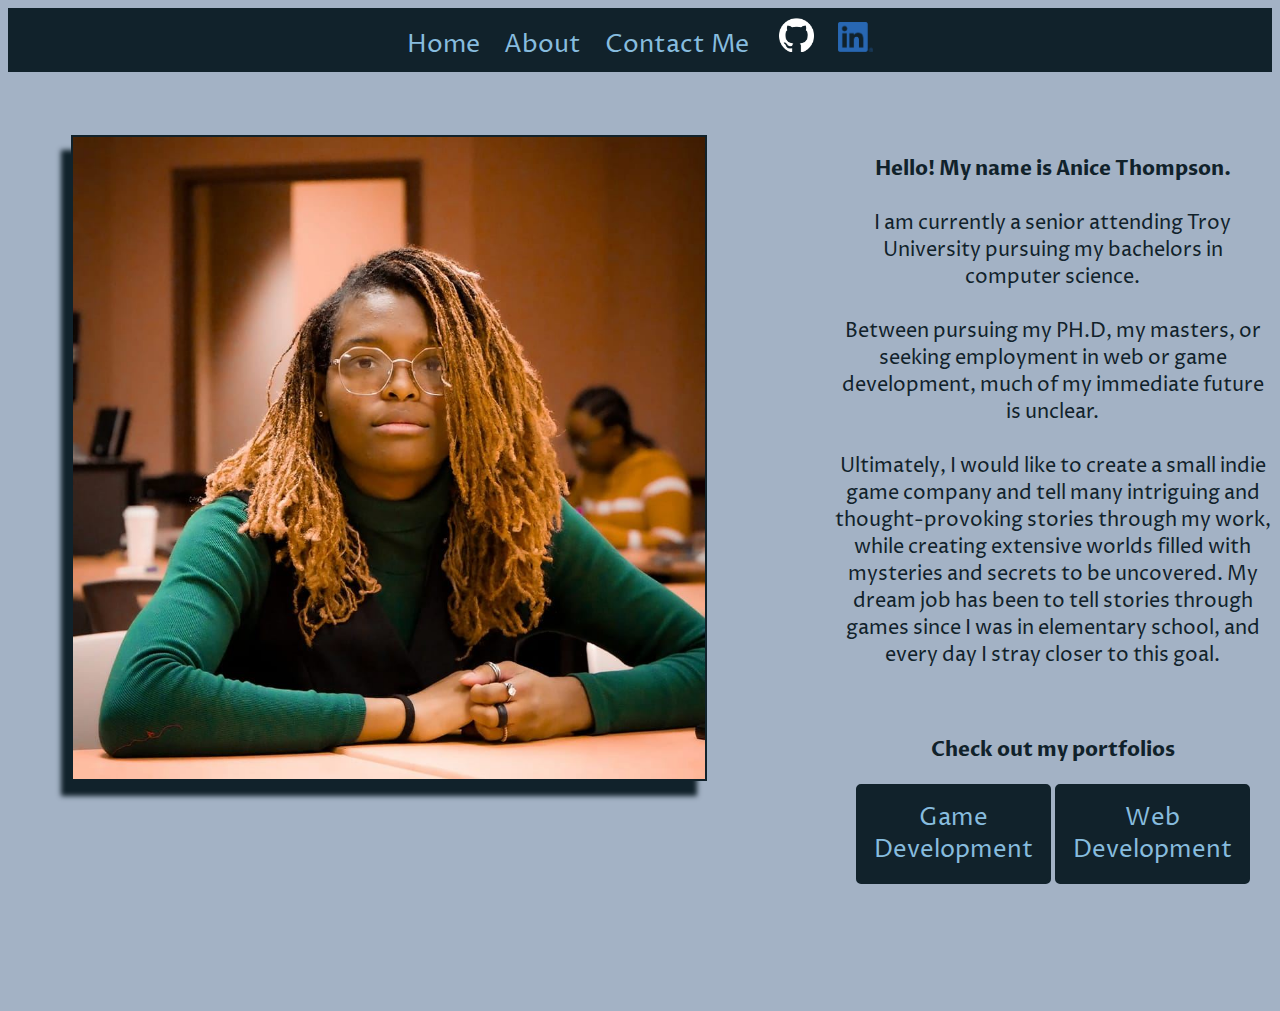
==== Navigation Pages/About.html @ 6ebdf3ed "Update About.html" ====
<!doctype html>

<html lang="en">
  <head>
    <meta charset="utf-8" name="viewport" content="width=device-width, initial-scale=1">

    <title>AniceThompson | About</title>

    <link rel="stylesheet" href="../styles.css">

  </head>
  
  <body style="overflow:hidden;">
    <div class = "nav" id= "hov">
      <a href= "../index.html">Home</a>
      <a href= "./About.html">About</a>
      <a href = mailto:"thompson.k.anice@gmail.com">Contact Me&nbsp; </a>
      <a href ="https://github.com/AnikThom"><img src="../Images/github-mark-white.png" class="contacts"/></a>
      <a href ="https://www.linkedin.com/in/anicethompson/"><img src="../Images/LI-In-Bug.png" class="contacts"/></a>
    </div>
    <div class="imgdisplay">
      <img src="../Images/Me.jpg" class="imgfloat img" style="height:5%;"/>
      <div style ="text-align:right;">
        <div class= "desc">
          <p style=>
            <b>Hello! My name is Anice Thompson.</b><br><br>
            I am currently a senior attending Troy University 
            pursuing my bachelors in computer science.<br><br>
            Between pursuing my PH.D, my masters, or seeking employment in web or game development,
            much of my immediate future is unclear.<br><br>
            Ultimately, I would like to create a small indie game company and tell many intriguing and thought-provoking stories through my work,
            while creating extensive worlds filled with mysteries and secrets to be uncovered.
            My dream job has been to tell stories through games since I was in elementary school,
            and every day I stray closer to this goal.
          </p><br>
          <p><b>Check out my portfolios</b></p>
          <a href= "https://anikthom.github.io/GDD-portfolio/"><button class= "btn">Game<br>Development</button></a>
          <a href= "./Websites.html"><button class= "btn">Web<br>Development</button></a>
        </div>
      </div>
    </div>
    
  </body>
  
</html>
---- styles.css ----
@import url('https://fonts.googleapis.com/css2?family=Courier+Prime:ital,wght@0,400;0,700;1,400;1,700&display=swap');
@import url('https://fonts.googleapis.com/css2?family=Proza+Libre:ital,wght@0,400;0,500;0,600;0,700;0,800;1,400;1,500;1,600;1,700;1,800&display=swap');

@media (min-width:320px)  { /* smartphones, iPhone, portrait 480x320 phones */ }
@media (min-width:481px)  { /* portrait e-readers (Nook/Kindle), smaller tablets @ 600 or @ 640 wide. */ }
@media (min-width:641px)  { /* portrait tablets, portrait iPad, landscape e-readers, landscape 800x480 or 854x480 phones */ }
@media (min-width:961px)  { /* tablet, landscape iPad, lo-res laptops ands desktops */ }
@media (min-width:1025px) { /* big landscape tablets, laptops, and desktops */ }
@media (min-width:1281px) { /* hi-res laptops and desktops */ }

body{
  font-family: "Proza Libre", sans-serif;
  font-weight: 400;
  font-style: normal;
  font-size: 20px;
  color: #11222B;
  background-color: #A3B2C5;
}

a{
  text-decoration: none;
  text-align: center;
  color: #2D4654;
}

a:hover{
  color: #0d1b22;
}

.nav{
  background-color: #11222B;
  text-align: center;
}

.nav a{
  text-decoration: none;
  padding: 10px 10px;
  font-size: 25px;
  color: #87BCDE;
  display: inline-block;
  cursor: pointer;
}

#hov a:hover{
  color: #b0dcf8;
}

.centerimg{
  text-align: center;
  display: block;
}

.heroimg{
  top: 20%;
  right: 0;
  position: absolute;
}

.display{
  position: relative;
  margin-left: 100px;
}

.displaycont{
  display: inline-block;
}

.contacts{
  text-align: right;
  white-space: nowrap;
  display: inline-block;
  color: white;
  width: 35px;
}

.img{
  border: #11222B solid 2px;
  box-shadow: -10px 15px 5px;
}

.imgdisplay{
  display: flex;
  margin-top: 5%;
  margin-bottom: 10%;
}

.imgfloat{
  display: block;
  position: relative;
  width: 50%;
  margin-left: 5%;
  margin-right: 10%;
}

.desc{
  flex-direction: column;
  font-size: 20px;
  position: relative;
  text-align: center;
}

.btn{
  font-family: "Proza Libre", sans-serif;
  font-weight: 400;
  font-style: normal;
  font-size: larger;
  color: #87BCDE;
  background-color: #11222B;
  border: #11222B solid;
  border-radius: 5px;
  padding: 15px;
}

.btn:hover{
  background-color: #1a3747;
  border: #1a3747 solid;
  cursor: pointer;
}
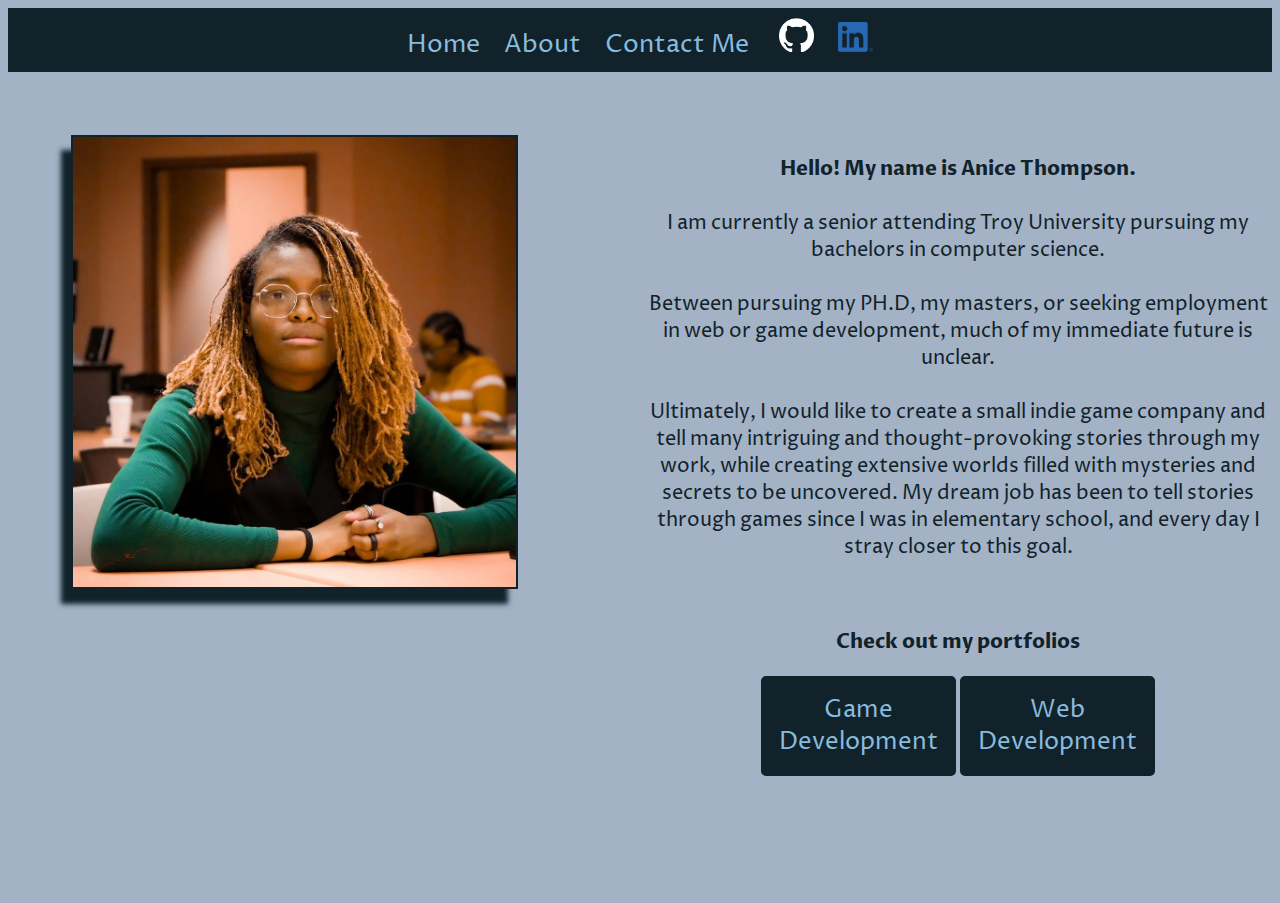
==== commit 3376d81c: "Update About.html" ====
--- a/Navigation Pages/About.html
+++ b/Navigation Pages/About.html
@@ -19,7 +19,7 @@
       <a href ="https://www.linkedin.com/in/anicethompson/"><img src="../Images/LI-In-Bug.png" class="contacts"/></a>
     </div>
     <div class="imgdisplay">
-      <img src="../Images/Me.jpg" class="imgfloat img" style="height:5%;"/>
+      <img src="../Images/Me.jpg" class="imgfloat img me"/>
       <div style ="text-align:right;">
         <div class= "desc">
           <p style=>
--- a/styles.css
+++ b/styles.css
@@ -1,14 +1,123 @@
 @import url('https://fonts.googleapis.com/css2?family=Courier+Prime:ital,wght@0,400;0,700;1,400;1,700&display=swap');
 @import url('https://fonts.googleapis.com/css2?family=Proza+Libre:ital,wght@0,400;0,500;0,600;0,700;0,800;1,400;1,500;1,600;1,700;1,800&display=swap');
 
-@media (min-width:320px)  { /* smartphones, iPhone, portrait 480x320 phones */ }
+@media (min-width:320px)  { /* smartphones, iPhone, portrait 480x320 phones */
+body{
+  font-family: "Proza Libre", sans-serif;
+  font-weight: 400;
+  font-style: normal;
+  font-size: 10px;
+  color: #11222B;
+  background-color: #A3B2C5;
+}
+
+a{
+  text-decoration: none;
+  text-align: center;
+  color: #2D4654;
+}
+
+a:hover{
+  color: #0d1b22;
+}
+
+.nav{
+  background-color: #11222B;
+  text-align: center;
+}
+
+.nav a{
+  text-decoration: none;
+  padding: 10px 10px;
+  font-size: 15px;
+  color: #87BCDE;
+  display: inline-block;
+  cursor: pointer;
+}
+
+#hov a:hover{
+  color: #b0dcf8;
+}
+
+.centerimg{
+  text-align: center;
+  display: block;
+}
+
+.heroimg{
+  display: none;
+  top: 20%;
+  right: 0;
+  position: absolute;
+}
+
+.display{
+  position: relative;
+  margin-left: 100px;
+}
+
+.displaycont{
+  display: inline-block;
+}
+
+.contacts{
+  text-align: right;
+  white-space: nowrap;
+  display: inline-block;
+  color: white;
+  width: 35px;
+}
+
+.img{
+  border: #11222B solid 2px;
+  box-shadow: -10px 15px 5px;
+}
+
+.imgdisplay{
+  display: flex;
+  margin-top: 5%;
+  margin-bottom: 10%;
+}
+
+.imgfloat{
+  display: block;
+  position: relative;
+  width: 50%;
+  margin-left: 5%;
+  margin-right: 10%;
+}
+
+.desc{
+  font-size: 10px;
+  position: relative;
+  text-align: center;
+}
+
+.btn{
+  font-family: "Proza Libre", sans-serif;
+  font-weight: 400;
+  font-style: normal;
+  font-size: large;
+  color: #87BCDE;
+  background-color: #11222B;
+  border: #11222B solid;
+  border-radius: 5px;
+  padding: 5px;
+}
+
+.btn:hover{
+  background-color: #1a3747;
+  border: #1a3747 solid;
+  cursor: pointer;
+}
+  .me{
+    height: 5%;
+}
+}
 @media (min-width:481px)  { /* portrait e-readers (Nook/Kindle), smaller tablets @ 600 or @ 640 wide. */ }
 @media (min-width:641px)  { /* portrait tablets, portrait iPad, landscape e-readers, landscape 800x480 or 854x480 phones */ }
-@media (min-width:961px)  { /* tablet, landscape iPad, lo-res laptops ands desktops */ }
-@media (min-width:1025px) { /* big landscape tablets, laptops, and desktops */ }
-@media (min-width:1281px) { /* hi-res laptops and desktops */ }
-
-body{
+@media (min-width:961px)  {  /* tablet, landscape iPad, lo-res laptops ands desktops */ 
+  body{
   font-family: "Proza Libre", sans-serif;
   font-weight: 400;
   font-style: normal;
@@ -116,3 +225,237 @@
   border: #1a3747 solid;
   cursor: pointer;
 }
+  
+.me{
+    height:450px;
+  }
+}
+@media (min-width:1025px) { /* big landscape tablets, laptops, and desktops */
+  body{
+  font-family: "Proza Libre", sans-serif;
+  font-weight: 400;
+  font-style: normal;
+  font-size: 20px;
+  color: #11222B;
+  background-color: #A3B2C5;
+}
+
+a{
+  text-decoration: none;
+  text-align: center;
+  color: #2D4654;
+}
+
+a:hover{
+  color: #0d1b22;
+}
+
+.nav{
+  background-color: #11222B;
+  text-align: center;
+}
+
+.nav a{
+  text-decoration: none;
+  padding: 10px 10px;
+  font-size: 25px;
+  color: #87BCDE;
+  display: inline-block;
+  cursor: pointer;
+}
+
+#hov a:hover{
+  color: #b0dcf8;
+}
+
+.centerimg{
+  text-align: center;
+  display: block;
+}
+
+.heroimg{
+  top: 20%;
+  right: 0;
+  position: absolute;
+}
+
+.display{
+  position: relative;
+  margin-left: 100px;
+}
+
+.displaycont{
+  display: inline-block;
+}
+
+.contacts{
+  text-align: right;
+  white-space: nowrap;
+  display: inline-block;
+  color: white;
+  width: 35px;
+}
+
+.img{
+  border: #11222B solid 2px;
+  box-shadow: -10px 15px 5px;
+}
+
+.imgdisplay{
+  display: flex;
+  margin-top: 5%;
+  margin-bottom: 10%;
+}
+
+.imgfloat{
+  display: block;
+  position: relative;
+  width: 50%;
+  margin-left: 5%;
+  margin-right: 10%;
+}
+
+.desc{
+  flex-direction: column;
+  font-size: 20px;
+  position: relative;
+  text-align: center;
+}
+
+.btn{
+  font-family: "Proza Libre", sans-serif;
+  font-weight: 400;
+  font-style: normal;
+  font-size: larger;
+  color: #87BCDE;
+  background-color: #11222B;
+  border: #11222B solid;
+  border-radius: 5px;
+  padding: 15px;
+}
+
+.btn:hover{
+  background-color: #1a3747;
+  border: #1a3747 solid;
+  cursor: pointer;
+}
+
+.me{
+    height:450px;
+  }
+}
+@media (min-width:1281px) {  /* hi-res laptops and desktops */ 
+  body{
+  font-family: "Proza Libre", sans-serif;
+  font-weight: 400;
+  font-style: normal;
+  font-size: 20px;
+  color: #11222B;
+  background-color: #A3B2C5;
+}
+
+a{
+  text-decoration: none;
+  text-align: center;
+  color: #2D4654;
+}
+
+a:hover{
+  color: #0d1b22;
+}
+
+.nav{
+  background-color: #11222B;
+  text-align: center;
+}
+
+.nav a{
+  text-decoration: none;
+  padding: 10px 10px;
+  font-size: 25px;
+  color: #87BCDE;
+  display: inline-block;
+  cursor: pointer;
+}
+
+#hov a:hover{
+  color: #b0dcf8;
+}
+
+.centerimg{
+  text-align: center;
+  display: block;
+}
+
+.heroimg{
+  top: 20%;
+  right: 0;
+  position: absolute;
+}
+
+.display{
+  position: relative;
+  margin-left: 100px;
+}
+
+.displaycont{
+  display: inline-block;
+}
+
+.contacts{
+  text-align: right;
+  white-space: nowrap;
+  display: inline-block;
+  color: white;
+  width: 35px;
+}
+
+.img{
+  border: #11222B solid 2px;
+  box-shadow: -10px 15px 5px;
+}
+
+.imgdisplay{
+  display: flex;
+  margin-top: 5%;
+  margin-bottom: 10%;
+}
+
+.imgfloat{
+  display: block;
+  position: relative;
+  width: 50%;
+  margin-left: 5%;
+  margin-right: 10%;
+}
+
+.desc{
+  flex-direction: column;
+  font-size: 20px;
+  position: relative;
+  text-align: center;
+}
+
+.btn{
+  font-family: "Proza Libre", sans-serif;
+  font-weight: 400;
+  font-style: normal;
+  font-size: larger;
+  color: #87BCDE;
+  background-color: #11222B;
+  border: #11222B solid;
+  border-radius: 5px;
+  padding: 15px;
+}
+
+.btn:hover{
+  background-color: #1a3747;
+  border: #1a3747 solid;
+  cursor: pointer;
+}
+
+.me{
+    height:450px;
+  }
+
+}
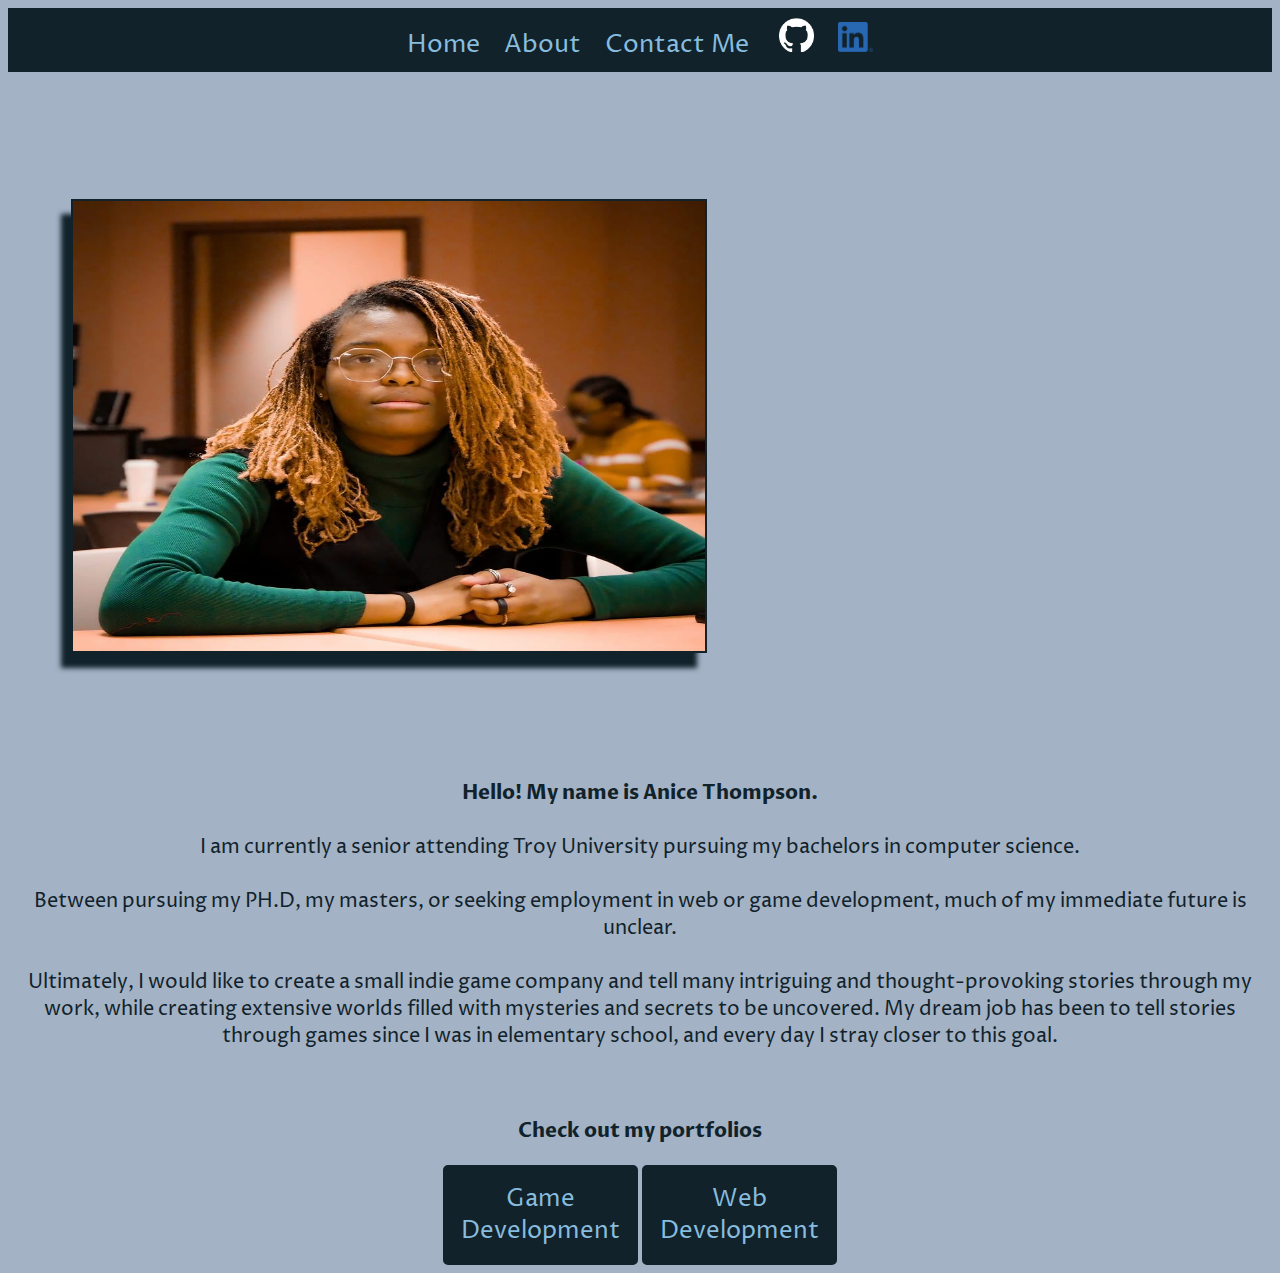
==== commit a6aaf27c: "Update About.html" ====
--- a/Navigation Pages/About.html
+++ b/Navigation Pages/About.html
@@ -20,9 +20,10 @@
     </div>
     <div class="imgdisplay">
       <img src="../Images/Me.jpg" class="imgfloat img me"/>
-      <div style ="text-align:right;">
+    </div>
+      <div class="alignment">
         <div class= "desc">
-          <p style=>
+          <p>
             <b>Hello! My name is Anice Thompson.</b><br><br>
             I am currently a senior attending Troy University 
             pursuing my bachelors in computer science.<br><br>
--- a/styles.css
+++ b/styles.css
@@ -6,7 +6,7 @@
   font-family: "Proza Libre", sans-serif;
   font-weight: 400;
   font-style: normal;
-  font-size: 10px;
+  font-size: 15px;
   color: #11222B;
   background-color: #A3B2C5;
 }
@@ -46,9 +46,148 @@
 
 .heroimg{
   display: none;
+}
+
+.display{
+  position: relative;
+  margin-left: 100px;
+}
+
+.displaycont{
+  display: inline-block;
+}
+
+.contacts{
+  text-align: right;
+  white-space: nowrap;
+  display: inline-block;
+  color: white;
+  width: 25px;
+}
+
+.img{
+  border: #11222B solid 2px;
+  box-shadow: -5px 10px 5px;
+}
+
+.imgdisplay{
+  display: block;
+  margin-top: 5%;
+  margin-bottom: 10%;
+}
+
+.imgfloat{
+  position: relative;
+  width: 50%;
+  margin-top: 5%;
+}
+
+.desc{
+  font-size: 15px;
+  position: relative;
+  text-align: center;
+}
+
+.btn{
+  font-family: "Proza Libre", sans-serif;
+  font-weight: 400;
+  font-style: normal;
+  font-size: large;
+  color: #87BCDE;
+  background-color: #11222B;
+  border: #11222B solid;
+  border-radius: 5px;
+  padding: 5px;
+}
+
+.btn:hover{
+  background-color: #1a3747;
+  border: #1a3747 solid;
+  cursor: pointer;
+}
+
+.me{
+    height: 5%;
+    text-align:center;
+}
+
+.alignment{
+  text-align: center;  
+}
+
+.header1{
+font-size: 35px;
+}
+
+.header2{
+text-align: center;
+}
+
+.header3{
+text-align: center;
+}
+
+.pclass{
+text-align: center;
+}
+
+.displaycenter{
+  text-align: center;
+  display: block;
+}
+  
+}
+  
+@media (min-width:481px)  { /* portrait e-readers (Nook/Kindle), smaller tablets @ 600 or @ 640 wide. */ }
+@media (min-width:641px)  { /* portrait tablets, portrait iPad, landscape e-readers, landscape 800x480 or 854x480 phones */ }
+@media (min-width:961px)  {  /* tablet, landscape iPad, lo-res laptops ands desktops */ 
+  body{
+  font-family: "Proza Libre", sans-serif;
+  font-weight: 400;
+  font-style: normal;
+  font-size: 20px;
+  color: #11222B;
+  background-color: #A3B2C5;
+}
+
+a{
+  text-decoration: none;
+  text-align: center;
+  color: #2D4654;
+}
+
+a:hover{
+  color: #0d1b22;
+}
+
+.nav{
+  background-color: #11222B;
+  text-align: center;
+}
+
+.nav a{
+  text-decoration: none;
+  padding: 10px 10px;
+  font-size: 25px;
+  color: #87BCDE;
+  display: inline-block;
+  cursor: pointer;
+}
+
+#hov a:hover{
+  color: #b0dcf8;
+}
+
+.centerimg{
+  text-align: center;
+  display: block;
+}
+
+.heroimg{
   top: 20%;
   right: 0;
   position: absolute;
+  display: block;
 }
 
 .display{
@@ -88,7 +227,8 @@
 }
 
 .desc{
-  font-size: 10px;
+  flex-direction: column;
+  font-size: 20px;
   position: relative;
   text-align: center;
 }
@@ -97,12 +237,12 @@
   font-family: "Proza Libre", sans-serif;
   font-weight: 400;
   font-style: normal;
-  font-size: large;
+  font-size: larger;
   color: #87BCDE;
   background-color: #11222B;
   border: #11222B solid;
   border-radius: 5px;
-  padding: 5px;
+  padding: 15px;
 }
 
 .btn:hover{
@@ -110,13 +250,29 @@
   border: #1a3747 solid;
   cursor: pointer;
 }
-  .me{
-    height: 5%;
-}
-}
-@media (min-width:481px)  { /* portrait e-readers (Nook/Kindle), smaller tablets @ 600 or @ 640 wide. */ }
-@media (min-width:641px)  { /* portrait tablets, portrait iPad, landscape e-readers, landscape 800x480 or 854x480 phones */ }
-@media (min-width:961px)  {  /* tablet, landscape iPad, lo-res laptops ands desktops */ 
+  
+.me{
+    height:450px;
+  }
+  
+.alignment{
+  text-align: center;  
+}
+
+.header1{
+font-size: 50px;
+}
+  
+.header2{
+text-align: center;
+}
+
+.header3{
+text-align: center;
+}
+  
+}
+@media (min-width:1025px) { /* big landscape tablets, laptops, and desktops */
   body{
   font-family: "Proza Libre", sans-serif;
   font-weight: 400;
@@ -163,6 +319,7 @@
   top: 20%;
   right: 0;
   position: absolute;
+  display: block;
 }
 
 .display{
@@ -225,12 +382,29 @@
   border: #1a3747 solid;
   cursor: pointer;
 }
-  
+
 .me{
     height:450px;
   }
-}
-@media (min-width:1025px) { /* big landscape tablets, laptops, and desktops */
+
+.alignment{
+  text-align: center;  
+}
+
+.header1{
+font-size: 50px;
+}
+
+.header2{
+text-align: center;
+}
+
+.header3{
+text-align: center;
+}
+  
+}
+@media (min-width:1281px) {  /* hi-res laptops and desktops */ 
   body{
   font-family: "Proza Libre", sans-serif;
   font-weight: 400;
@@ -277,6 +451,7 @@
   top: 20%;
   right: 0;
   position: absolute;
+  display: block;
 }
 
 .display{
@@ -343,119 +518,21 @@
 .me{
     height:450px;
   }
-}
-@media (min-width:1281px) {  /* hi-res laptops and desktops */ 
-  body{
-  font-family: "Proza Libre", sans-serif;
-  font-weight: 400;
-  font-style: normal;
-  font-size: 20px;
-  color: #11222B;
-  background-color: #A3B2C5;
-}
-
-a{
-  text-decoration: none;
-  text-align: center;
-  color: #2D4654;
-}
-
-a:hover{
-  color: #0d1b22;
-}
-
-.nav{
-  background-color: #11222B;
-  text-align: center;
-}
-
-.nav a{
-  text-decoration: none;
-  padding: 10px 10px;
-  font-size: 25px;
-  color: #87BCDE;
-  display: inline-block;
-  cursor: pointer;
-}
-
-#hov a:hover{
-  color: #b0dcf8;
-}
-
-.centerimg{
-  text-align: center;
-  display: block;
-}
-
-.heroimg{
-  top: 20%;
-  right: 0;
-  position: absolute;
-}
-
-.display{
-  position: relative;
-  margin-left: 100px;
-}
-
-.displaycont{
-  display: inline-block;
-}
-
-.contacts{
-  text-align: right;
-  white-space: nowrap;
-  display: inline-block;
-  color: white;
-  width: 35px;
-}
-
-.img{
-  border: #11222B solid 2px;
-  box-shadow: -10px 15px 5px;
-}
-
-.imgdisplay{
-  display: flex;
-  margin-top: 5%;
-  margin-bottom: 10%;
-}
-
-.imgfloat{
-  display: block;
-  position: relative;
-  width: 50%;
-  margin-left: 5%;
-  margin-right: 10%;
-}
-
-.desc{
-  flex-direction: column;
-  font-size: 20px;
-  position: relative;
-  text-align: center;
-}
-
-.btn{
-  font-family: "Proza Libre", sans-serif;
-  font-weight: 400;
-  font-style: normal;
-  font-size: larger;
-  color: #87BCDE;
-  background-color: #11222B;
-  border: #11222B solid;
-  border-radius: 5px;
-  padding: 15px;
-}
-
-.btn:hover{
-  background-color: #1a3747;
-  border: #1a3747 solid;
-  cursor: pointer;
-}
-
-.me{
-    height:450px;
-  }
-
-}
+
+.alignment{
+  text-align: center;  
+}
+
+.header1{
+font-size: 50px;
+}
+
+.header2{
+text-align: center;
+}
+
+.header3{
+text-align: center;
+}
+
+}
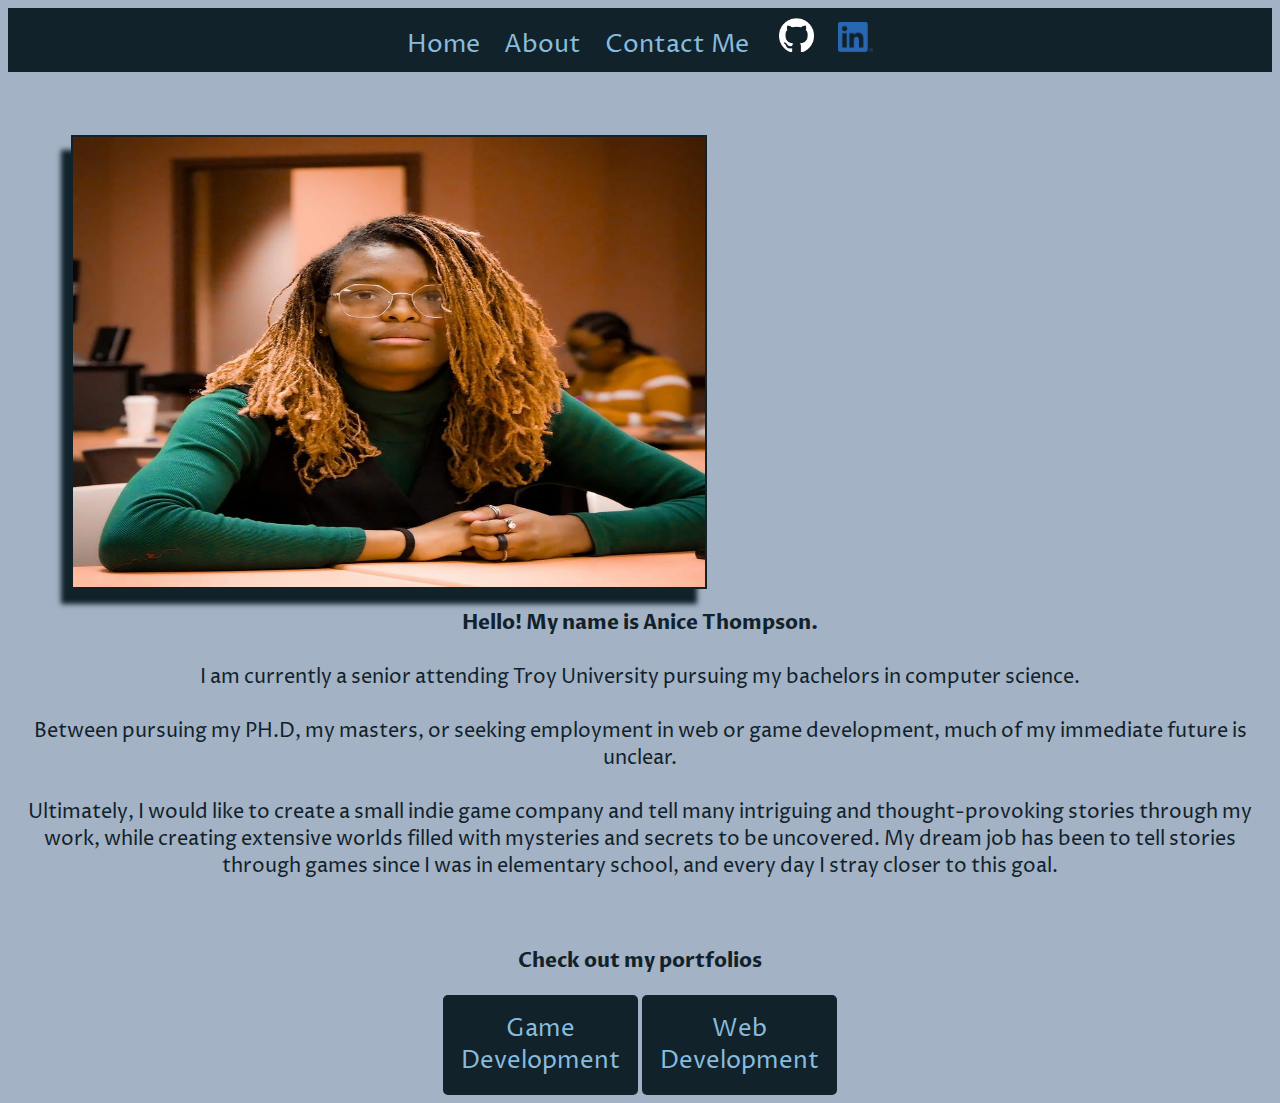
==== commit 20d3f134: "Update About.html" ====
--- a/Navigation Pages/About.html
+++ b/Navigation Pages/About.html
@@ -18,7 +18,7 @@
       <a href ="https://github.com/AnikThom"><img src="../Images/github-mark-white.png" class="contacts"/></a>
       <a href ="https://www.linkedin.com/in/anicethompson/"><img src="../Images/LI-In-Bug.png" class="contacts"/></a>
     </div>
-    <div class="imgdisplay">
+    <div class="displaycenter">
       <img src="../Images/Me.jpg" class="imgfloat img me"/>
     </div>
       <div class="alignment">
--- a/styles.css
+++ b/styles.css
@@ -30,145 +30,6 @@
   text-decoration: none;
   padding: 10px 10px;
   font-size: 15px;
-  color: #87BCDE;
-  display: inline-block;
-  cursor: pointer;
-}
-
-#hov a:hover{
-  color: #b0dcf8;
-}
-
-.centerimg{
-  text-align: center;
-  display: block;
-}
-
-.heroimg{
-  display: none;
-}
-
-.display{
-  position: relative;
-  margin-left: 100px;
-}
-
-.displaycont{
-  display: inline-block;
-}
-
-.contacts{
-  text-align: right;
-  white-space: nowrap;
-  display: inline-block;
-  color: white;
-  width: 25px;
-}
-
-.img{
-  border: #11222B solid 2px;
-  box-shadow: -5px 10px 5px;
-}
-
-.imgdisplay{
-  display: block;
-  margin-top: 5%;
-  margin-bottom: 10%;
-}
-
-.imgfloat{
-  position: relative;
-  width: 50%;
-  margin-top: 5%;
-}
-
-.desc{
-  font-size: 15px;
-  position: relative;
-  text-align: center;
-}
-
-.btn{
-  font-family: "Proza Libre", sans-serif;
-  font-weight: 400;
-  font-style: normal;
-  font-size: large;
-  color: #87BCDE;
-  background-color: #11222B;
-  border: #11222B solid;
-  border-radius: 5px;
-  padding: 5px;
-}
-
-.btn:hover{
-  background-color: #1a3747;
-  border: #1a3747 solid;
-  cursor: pointer;
-}
-
-.me{
-    height: 5%;
-    text-align:center;
-}
-
-.alignment{
-  text-align: center;  
-}
-
-.header1{
-font-size: 35px;
-}
-
-.header2{
-text-align: center;
-}
-
-.header3{
-text-align: center;
-}
-
-.pclass{
-text-align: center;
-}
-
-.displaycenter{
-  text-align: center;
-  display: block;
-}
-  
-}
-  
-@media (min-width:481px)  { /* portrait e-readers (Nook/Kindle), smaller tablets @ 600 or @ 640 wide. */ }
-@media (min-width:641px)  { /* portrait tablets, portrait iPad, landscape e-readers, landscape 800x480 or 854x480 phones */ }
-@media (min-width:961px)  {  /* tablet, landscape iPad, lo-res laptops ands desktops */ 
-  body{
-  font-family: "Proza Libre", sans-serif;
-  font-weight: 400;
-  font-style: normal;
-  font-size: 20px;
-  color: #11222B;
-  background-color: #A3B2C5;
-}
-
-a{
-  text-decoration: none;
-  text-align: center;
-  color: #2D4654;
-}
-
-a:hover{
-  color: #0d1b22;
-}
-
-.nav{
-  background-color: #11222B;
-  text-align: center;
-}
-
-.nav a{
-  text-decoration: none;
-  padding: 10px 10px;
-  font-size: 25px;
   color: #87BCDE;
   display: inline-block;
   cursor: pointer;
@@ -204,6 +65,150 @@
   white-space: nowrap;
   display: inline-block;
   color: white;
+  width: 25px;
+}
+
+.img{
+  border: #11222B solid 2px;
+  box-shadow: -5px 10px 5px;
+}
+
+.imgdisplay{
+  display: block;
+  margin-top: 5%;
+  margin-bottom: 10%;
+}
+
+.imgfloat{
+  position: relative;
+  width: 50%;
+  margin-top: 5%;
+}
+
+.desc{
+  font-size: 15px;
+  position: relative;
+  text-align: center;
+}
+
+.btn{
+  font-family: "Proza Libre", sans-serif;
+  font-weight: 400;
+  font-style: normal;
+  font-size: large;
+  color: #87BCDE;
+  background-color: #11222B;
+  border: #11222B solid;
+  border-radius: 5px;
+  padding: 5px;
+}
+
+.btn:hover{
+  background-color: #1a3747;
+  border: #1a3747 solid;
+  cursor: pointer;
+}
+
+.me{
+    height: 5%;
+    text-align:center;
+}
+
+.alignment{
+  text-align: center;  
+}
+
+.header1{
+font-size: 35px;
+}
+
+.header2{
+text-align: center;
+}
+
+.header3{
+text-align: center;
+}
+
+.pclass{
+text-align: center;
+}
+
+.displaycenter{
+  text-align: center;
+  display: block;
+}
+  
+}
+  
+@media (min-width:481px)  { /* portrait e-readers (Nook/Kindle), smaller tablets @ 600 or @ 640 wide. */ }
+@media (min-width:641px)  { /* portrait tablets, portrait iPad, landscape e-readers, landscape 800x480 or 854x480 phones */ }
+
+@media (min-width:961px)  {  /* tablet, landscape iPad, lo-res laptops ands desktops */ 
+  body{
+  font-family: "Proza Libre", sans-serif;
+  font-weight: 400;
+  font-style: normal;
+  font-size: 20px;
+  color: #11222B;
+  background-color: #A3B2C5;
+}
+
+a{
+  text-decoration: none;
+  text-align: center;
+  color: #2D4654;
+}
+
+a:hover{
+  color: #0d1b22;
+}
+
+.nav{
+  background-color: #11222B;
+  text-align: center;
+}
+
+.nav a{
+  text-decoration: none;
+  padding: 10px 10px;
+  font-size: 25px;
+  color: #87BCDE;
+  display: inline-block;
+  cursor: pointer;
+}
+
+#hov a:hover{
+  color: #b0dcf8;
+}
+
+.centerimg{
+  text-align: center;
+  display: block;
+}
+
+.heroimg{
+  top: 20%;
+  right: 0;
+  position: absolute;
+  display: block;
+  height: 612px;
+}
+
+.display{
+  position: relative;
+  margin-left: 100px;
+}
+
+.displaycont{
+  display: inline-block;
+}
+
+.contacts{
+  text-align: right;
+  white-space: nowrap;
+  display: inline-block;
+  color: white;
   width: 35px;
 }
 
@@ -320,6 +325,7 @@
   right: 0;
   position: absolute;
   display: block;
+  height: 612px;
 }
 
 .display{
@@ -452,6 +458,7 @@
   right: 0;
   position: absolute;
   display: block;
+  height: 612px;
 }
 
 .display{
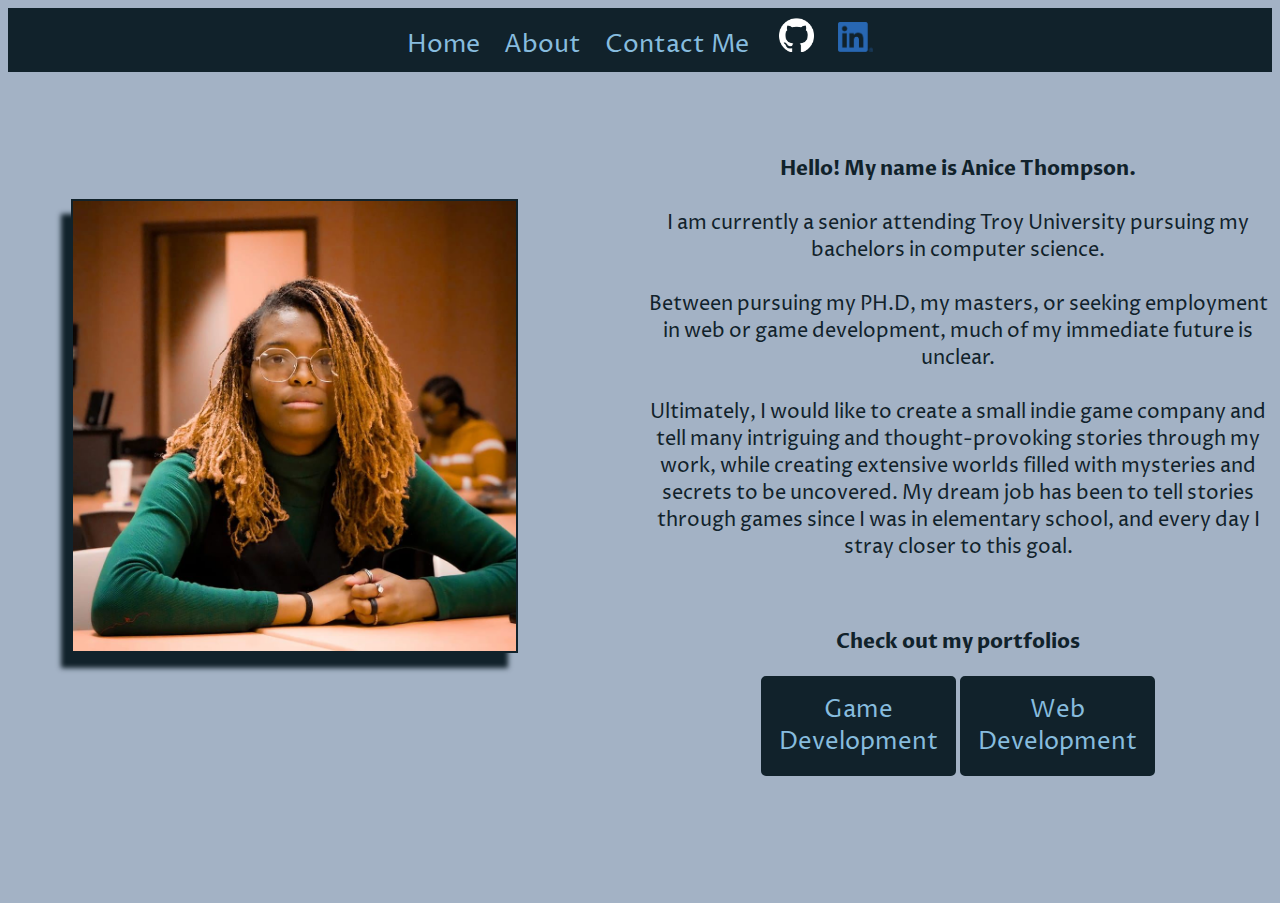
==== commit 80cc6926: "Update About.html" ====
--- a/Navigation Pages/About.html
+++ b/Navigation Pages/About.html
@@ -18,9 +18,8 @@
       <a href ="https://github.com/AnikThom"><img src="../Images/github-mark-white.png" class="contacts"/></a>
       <a href ="https://www.linkedin.com/in/anicethompson/"><img src="../Images/LI-In-Bug.png" class="contacts"/></a>
     </div>
-    <div class="displaycenter">
+    <div class="imgdisplay displaycenter">
       <img src="../Images/Me.jpg" class="imgfloat img me"/>
-    </div>
       <div class="alignment">
         <div class= "desc">
           <p>
--- a/styles.css
+++ b/styles.css
@@ -81,7 +81,7 @@
 
 .imgfloat{
   position: relative;
-  width: 50%;
+  width: 75%;
   margin-top: 5%;
 }
 
@@ -275,6 +275,13 @@
 .header3{
 text-align: center;
 }
+
+.pclass{
+text-align: left;
+}
+
+.displaycenter{
+}
   
 }
 @media (min-width:1025px) { /* big landscape tablets, laptops, and desktops */
@@ -408,6 +415,13 @@
 .header3{
 text-align: center;
 }
+
+.pclass{
+text-align: left;
+}
+
+.displaycenter{
+}
   
 }
 @media (min-width:1281px) {  /* hi-res laptops and desktops */ 
@@ -542,4 +556,12 @@
 text-align: center;
 }
 
-}
+.pclass{
+text-align: left;
+}
+
+.displaycenter{
+  
+}
+
+}
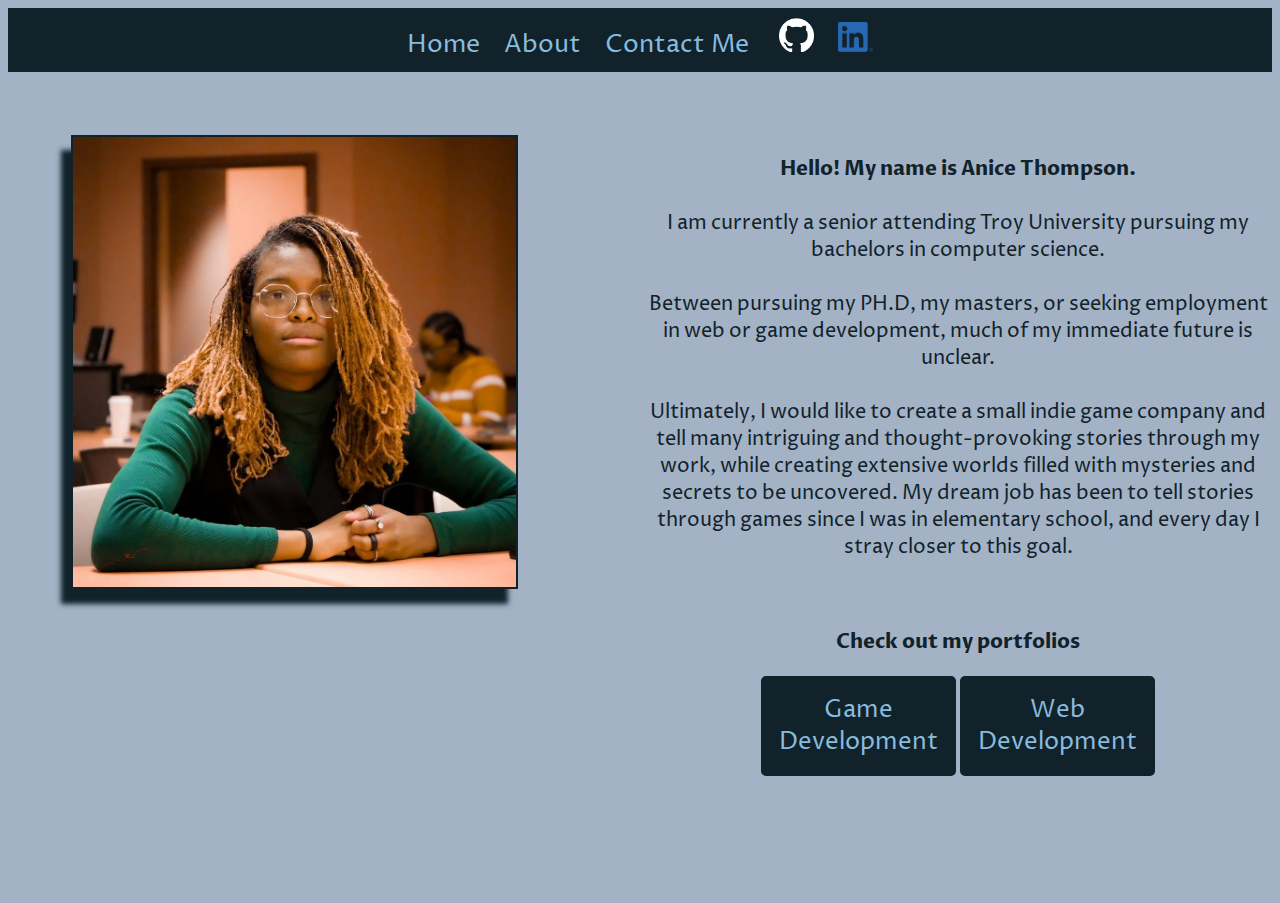
==== commit ff34f7e6: "Update About.html" ====
--- a/Navigation Pages/About.html
+++ b/Navigation Pages/About.html
@@ -19,7 +19,7 @@
       <a href ="https://www.linkedin.com/in/anicethompson/"><img src="../Images/LI-In-Bug.png" class="contacts"/></a>
     </div>
     <div class="imgdisplay displaycenter">
-      <img src="../Images/Me.jpg" class="imgfloat img me"/>
+      <img src="../Images/Me.jpg" class="mefloat img me"/>
       <div class="alignment">
         <div class= "desc">
           <p>
--- a/styles.css
+++ b/styles.css
@@ -50,10 +50,15 @@
   position: absolute;
   display: block;
 }
+  
+.herosizing{
+  height:306px;
+  opacity: 50%;
+}
 
 .display{
   position: relative;
-  margin-left: 100px;
+  text-align: center;
 }
 
 .displaycont{
@@ -85,6 +90,12 @@
   margin-top: 5%;
 }
 
+.mefloat{
+  position: relative;
+  width: 50%;
+  margin-top: 5%;
+}
+
 .desc{
   font-size: 15px;
   position: relative;
@@ -145,7 +156,7 @@
 @media (min-width:641px)  { /* portrait tablets, portrait iPad, landscape e-readers, landscape 800x480 or 854x480 phones */ }
 
 @media (min-width:961px)  {  /* tablet, landscape iPad, lo-res laptops ands desktops */ 
-  body{
+body{
   font-family: "Proza Libre", sans-serif;
   font-weight: 400;
   font-style: normal;
@@ -195,6 +206,11 @@
   height: 612px;
 }
 
+.herosizing{
+  height:612px;
+  opacity:100%;
+}
+
 .display{
   position: relative;
   margin-left: 100px;
@@ -229,6 +245,16 @@
   width: 50%;
   margin-left: 5%;
   margin-right: 10%;
+  margin-top: 0%;
+}
+
+.mefloat{
+  display: block;
+  position: relative;
+  width: 50%;
+  margin-left: 5%;
+  margin-right: 10%;
+  margin-top: 0%;
 }
 
 .desc{
@@ -255,11 +281,11 @@
   border: #1a3747 solid;
   cursor: pointer;
 }
-  
+
 .me{
     height:450px;
   }
-  
+
 .alignment{
   text-align: center;  
 }
@@ -267,7 +293,7 @@
 .header1{
 font-size: 50px;
 }
-  
+
 .header2{
 text-align: center;
 }
@@ -281,6 +307,7 @@
 }
 
 .displaycenter{
+  
 }
   
 }
@@ -335,6 +362,11 @@
   height: 612px;
 }
 
+.herosizing{
+  height:612px;
+  opacity:100%;
+}
+
 .display{
   position: relative;
   margin-left: 100px;
@@ -369,6 +401,16 @@
   width: 50%;
   margin-left: 5%;
   margin-right: 10%;
+  margin-top: 0%;
+}
+
+.mefloat{
+  display: block;
+  position: relative;
+  width: 50%;
+  margin-left: 5%;
+  margin-right: 10%;
+  margin-top: 0%;
 }
 
 .desc{
@@ -421,6 +463,7 @@
 }
 
 .displaycenter{
+  
 }
   
 }
@@ -475,6 +518,11 @@
   height: 612px;
 }
 
+.herosizing{
+  height:612px;
+  opacity:100%;
+}
+
 .display{
   position: relative;
   margin-left: 100px;
@@ -509,6 +557,16 @@
   width: 50%;
   margin-left: 5%;
   margin-right: 10%;
+  margin-top: 0%;
+}
+
+.mefloat{
+  display: block;
+  position: relative;
+  width: 50%;
+  margin-left: 5%;
+  margin-right: 10%;
+  margin-top: 0%;
 }
 
 .desc{
